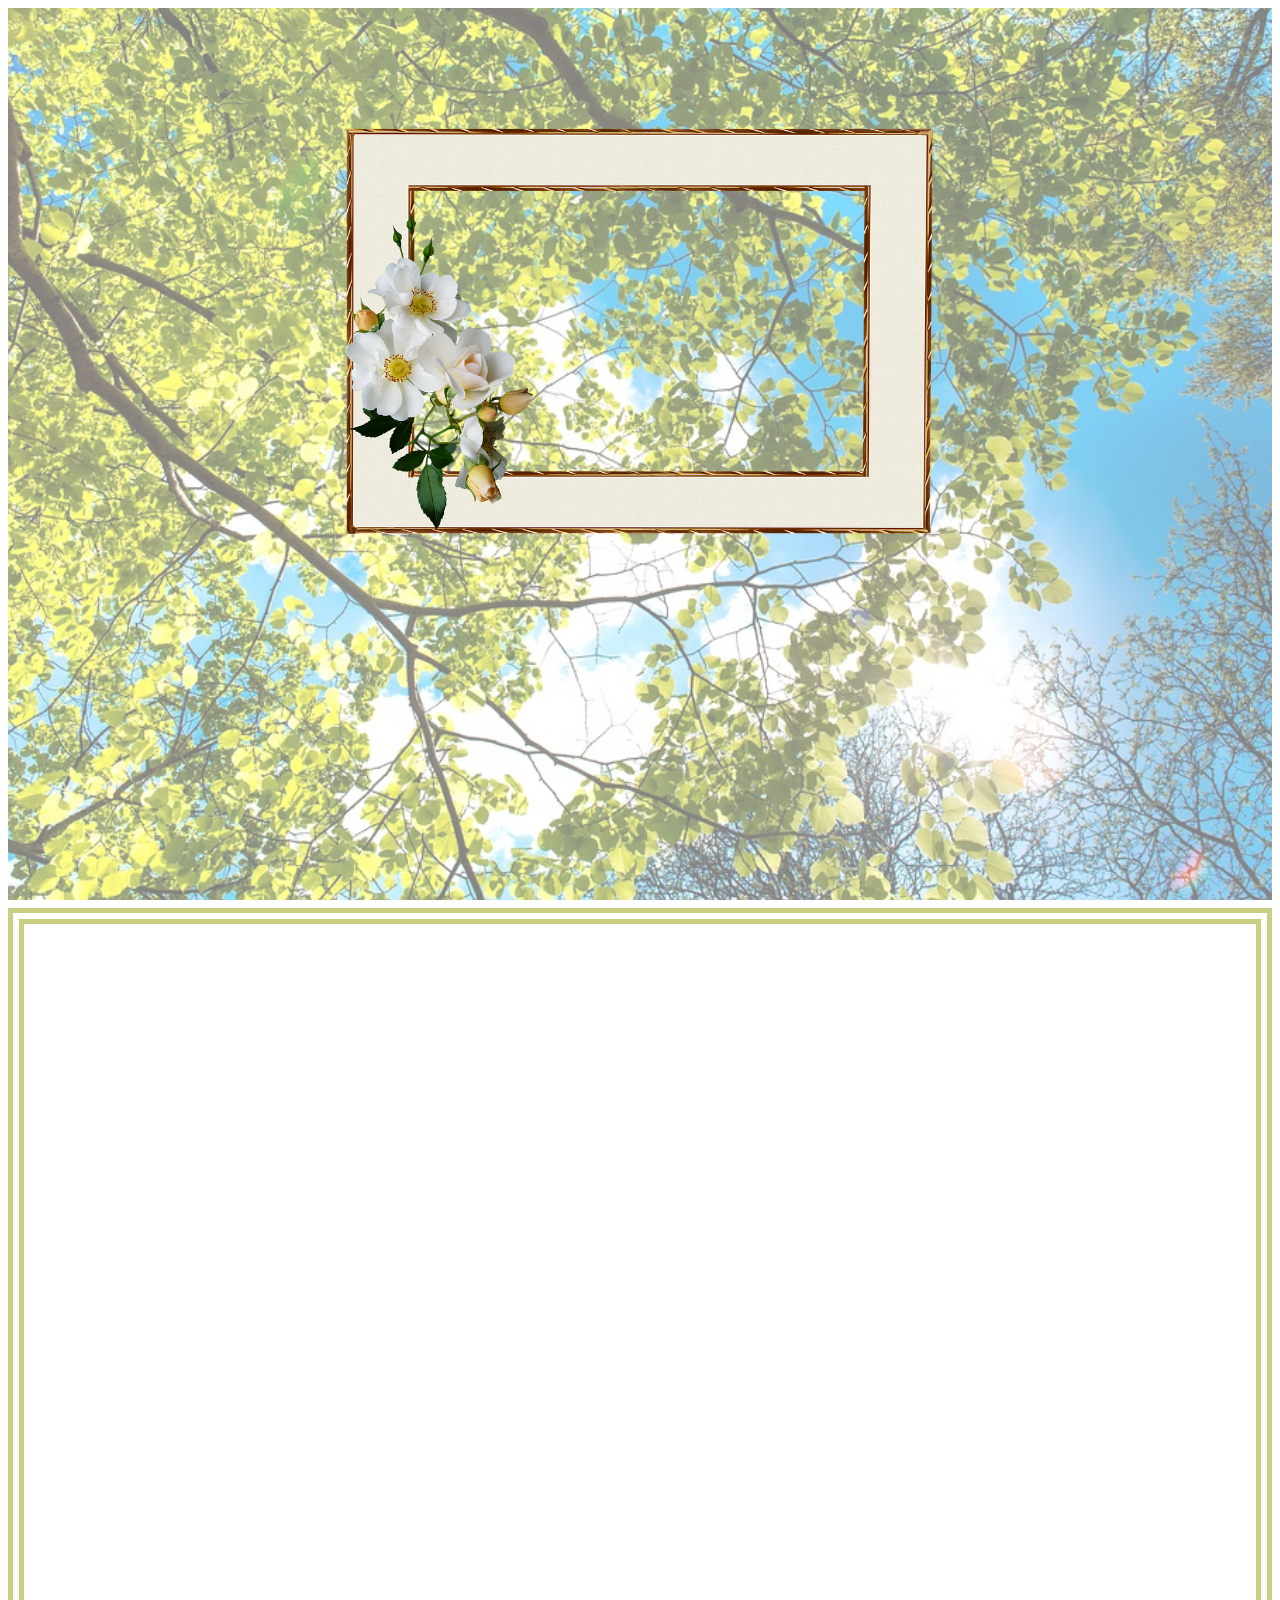
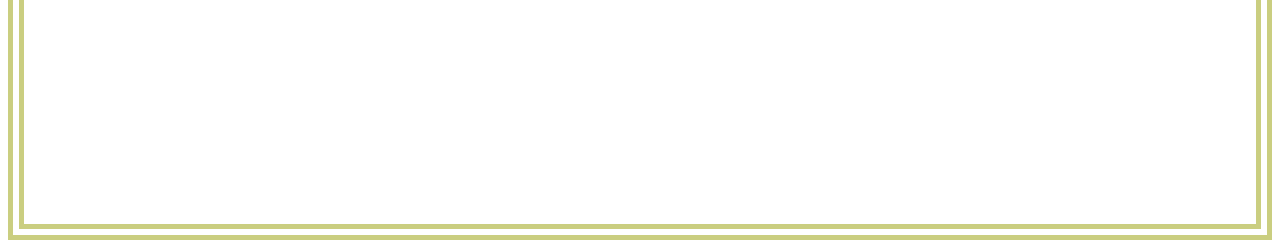
==== index.html @ 6a22678a "first commit" ====
<!DOCTYPE html>
<html lang="en">
  <head>
    <meta charset="utf-8">
    <meta name="viewport" content="width=device-width, initial-scale=1, shrink-to-fit=no">
    <link rel="stylesheet" type="text/css" href="./style.css">
    <link rel="stylesheet" href="https://stackpath.bootstrapcdn.com/bootstrap/4.2.1/css/bootstrap.min.css" integrity="sha384-GJzZqFGwb1QTTN6wy59ffF1BuGJpLSa9DkKMp0DgiMDm4iYMj70gZWKYbI706tWS" crossorigin="anonymous">
    <title>Alisa Barsky</title>
    <script
      src="https://code.jquery.com/jquery-3.3.1.min.js"
      integrity="sha256-FgpCb/KJQlLNfOu91ta32o/NMZxltwRo8QtmkMRdAu8="
      crossorigin="anonymous"> 
    </script>
    <script src="myscripts.js"></script>
  </head>
  <body>
<div class="intro">
    <div class="background"></div>
    <div class="name">Alisa Barsky Suchman</div>
    <div class="my-info">
       
        <div class="profile"></div>
        <div class="title">Software Developer</div>  
    </div>
    <div class="hide scroll-hint">&#11167;</div>

</div>

<div class="about-me">
    <div class="heading"><span class="me">About Me</span></div>
    <ul>
        <li class="me">Graduate of Shenkar College of Engineering, Design and Art.</li>
        <li class="me">My final project won to be one of the excellent projects.</li>
        <li class="me">Highly motivated to learn, create, and contribute all my energy.</li>

    </ul>
        <div class="social"><a href="https://github.com/alisabar" class="github"></a><a href="https://www.linkedin.com/in/alisa-barsky-suchman/" class="linkedin"></a></div>
        <div class="thanks">Thank`s for reading!</div>
</div>


    <script src="https://code.jquery.com/jquery-3.3.1.slim.min.js" integrity="sha384-q8i/X+965DzO0rT7abK41JStQIAqVgRVzpbzo5smXKp4YfRvH+8abtTE1Pi6jizo" crossorigin="anonymous"></script>
    <script src="https://cdnjs.cloudflare.com/ajax/libs/popper.js/1.14.6/umd/popper.min.js" integrity="sha384-wHAiFfRlMFy6i5SRaxvfOCifBUQy1xHdJ/yoi7FRNXMRBu5WHdZYu1hA6ZOblgut" crossorigin="anonymous"></script>
    <script src="https://stackpath.bootstrapcdn.com/bootstrap/4.2.1/js/bootstrap.min.js" integrity="sha384-B0UglyR+jN6CkvvICOB2joaf5I4l3gm9GU6Hc1og6Ls7i6U/mkkaduKaBhlAXv9k" crossorigin="anonymous"></script>
  </body>
</html>
---- style.css ----
@media screen and (max-width: 1400px) {
body, html {
  height: 100%;
}

.intro{

  height: 100%; 
  width: 100%;


}
.background{
  opacity:0.5;
  position: relative;
  background-attachment: fixed;
  background-position: center;
  background-repeat: no-repeat;
  background-size: cover;
  background-image: url('sky-3382223_960_720.jpg');
  height: 100%; 
  width: 100%;
  z-index: -2;
}
.my-info{

    background-image: url(frame-3068395_960_720.png);
    background-repeat: no-repeat;
    background-size: 100% 100%;
    position: absolute;
    width: 38rem;
    top: 13%;
    left: 0;
    right: 0;
    margin-left: auto;
    margin-right: auto;
    height: 27rem; 
 
   

}
a{
    margin-left: 8px;
    margin-right: 8px;
}
.name{
    opacity: 0;
    position: absolute;
    width: fit-content;
    top: 14%;
    left: 0;
    right: 0;
    margin-left: auto;
    margin-right: auto;
    font-size: 2.5rem;
    -webkit-animation-name: fade-in;
    -webkit-animation-duration: 1.5s;
    -webkit-animation-delay: 2s;
    -webkit-animation-fill-mode: forwards;
    animation-name: fade-in;
    animation-duration: 1.5s;
    animation-delay: 2s;
    animation-fill-mode: forwards;
    z-index: 1;
}

.profile{

    opacity: 0;
    background-image: url(pic-for-desktop.png);
    background-size: 100% 100%;
    background-position: center;
    background-repeat: no-repeat;
    width: 32rem;
    height: 22rem;
    top: 13%;
    position: absolute;
    left: 0;
    right: 0;
    margin-left: auto;
    margin-right: auto;
    -webkit-animation-name: fade-in;
    -webkit-animation-duration: 1.5s;
    -webkit-animation-delay: 1s;
    -webkit-animation-fill-mode: forwards;

    animation-name: fade-in;
    animation-duration: 1.5s;
    animation-delay: 1s;
    animation-fill-mode: forwards;
    z-index: -1;
    width: 85%;


}


.github{
    background-image: url(github.png);
    background-size: 100% 100%;
    background-position: center;
    background-repeat: no-repeat;
    width: 6rem;
    height: 6rem;
    display: inline-block;
}
.linkedin{
    background-image: url(linkedin.png);
    background-size: 100% 100%;
    background-position: center;
    background-repeat: no-repeat;
    width: 5.6rem;
    height: 5.6rem;
    display: inline-block;
}
.title{
    opacity: 0;
    position: absolute;
    width: fit-content;
    top: 83%;
    left: 3%;
    right: 0;
    margin-left: auto;
    margin-right: auto;
    font-size: 2rem;
    -webkit-animation-name: fade-in;
    -webkit-animation-duration: 1.5s;
    -webkit-animation-delay: 3s;
    -webkit-animation-fill-mode: forwards;
    
    animation-name: fade-in;
    animation-duration: 1.5s;
    animation-delay: 3s;
    animation-fill-mode: forwards;
}
.scroll-hint{
  display: none;
}
.about-me{
  height: 100%;
  background-color:white;
  border-style: double;
  border-color: #cace80;
  border-width: 1rem;
} 
.social-magic {
  
    width: fit-content;
    margin: auto;
    margin-top: 10%;
    -webkit- animation-name: fade-in;
    -webkit-animation-duration: 1.5s;
    -webkit-animation-delay: 4s;
    -webkit-animation-fill-mode: forwards;
  
    animation-name: fade-in;
    animation-duration: 1.5s;
    animation-delay: 4s;
    animation-fill-mode: forwards;
}
.social{
  opacity: 0;
}
.me{
  opacity: 0;
 
}
.heading{
    width: 100%;
    text-align: center;
}
ul{
  width: fit-content;
  margin:auto; 
}
li{
  font-size: 1.5rem;
   margin-top: 2%;
}
.head{
    opacity: 0;
    font-size: 2.5rem;
    -webkit-animation-name: fade-in;
    -webkit-animation-duration: 2s;
    -webkit-animation-delay: 0s;
    -webkit-animation-fill-mode: forwards;
  
    animation-name: fade-in;
    animation-duration: 2s;
    animation-delay: 0s;
    animation-fill-mode: forwards;
    text-decoration: underline;
}
.thanks{
    opacity: 0;
}
.thanks-magic{
 
  width: fit-content;
  margin: auto;
  margin-top: 5%;
  -webkit-animation-name: fade-in;
  -webkit-animation-duration: 1.5s;
  -webkit-animation-delay: 5s;
  -webkit-animation-fill-mode: forwards;
 
  animation-name: fade-in;
  animation-duration: 1.5s;
  animation-delay: 5s;
  animation-fill-mode: forwards;
  font-size: 1.5rem;
  font-style: italic;
}
@-webkit-keyframes fade-in {
  0% {opacity: 0;}
  100% {opacity: 1;}
}
@keyframes fade-in {
  0% {opacity: 0;}
  100% {opacity: 1;}
}
}
@media screen and (max-width: 677px) {
.intro{
         height: 100%;

    width: 100%;
}
.background{

    background-image:url(natural.jpg);
    height: 100%;
    width: 100%;
    z-index: -2;
    background-color: #cace80;
}
    .my-info{

    background-image: none;
    position: absolute;
    width: 70%;
    top: 0;
    left: 0;
    right: 0;
    margin-left: auto;
    margin-right: auto;
    height: 27rem;

  }
  a{
      margin-left: 8px;
      margin-right: 8px;
  }
  .name{
    opacity: 0;
    position: absolute;
    width: 100%;
    top: 3%;
    left: 0;
    right: 0;
    margin-left: auto;
    margin-right: auto;
    font-size: 1.5rem;
    text-align: center;
    color: white;
  }

  .profile{

    opacity: 0;
    background-image: url(pic-for-mobile.png);
    background-position: center;
    background-repeat: no-repeat;
    width: 13rem;
    height: 20rem;
    top: 27%;
    position: absolute;
    z-index: -1;
    border-radius: 50%;

  }


  .github{

      background-image: url(github.png);
      background-size: 100% 100%;
      background-position: center;
      background-repeat: no-repeat;
      width: 4.3rem;
      height: 4.3rem;
      display: inline-block;
  }
  .linkedin{

      background-image: url(linkedin.png);
      background-size: 100% 100%;
      background-position: center;
      background-repeat: no-repeat;
      width: 4rem;
      height: 4rem;
      display: inline-block;
  }
  .title{

    opacity: 0;
    position: absolute;
    width: fit-content;
    top: 15%;
    left: 3%;
    right: 0;
    margin-left: auto;
    margin-right: auto;
    font-size: 1.2rem;
    color: white;
  }
  .scroll-hint{
    display: block;
    color: white;
    font-size: 3rem;
    position: absolute;
    bottom: 0;
    left: 0;
    right: 0;
    text-align: center;
  }
  .hide{
    display: none;
  }
  .about-me{

    height: 100%;
    background-color:white;
    border-style: double;
    border-color: #cace80;
    border-width: 1rem;
  } 
  .social {
      width: fit-content;
      margin: auto;
      margin-top: 10%;
  }
  .me{
    opacity: 0;
  
  }
  .heading{
      width: 100%;
      text-align: center;
  }
  ul{
      margin-top: 1rem;
      width: fit-content;
      margin:auto; 
  }
  li{
      font-size: 1.3rem;
      margin-top: 8%;
  }

  .head{
      opacity: 0;
      font-size: 1.5rem;
      text-decoration: underline;
  }
  .thanks{
      width: fit-content;
      margin: auto;
      margin-top: 7%;
      font-size: 1.5rem;
      font-style: italic;
  }

}
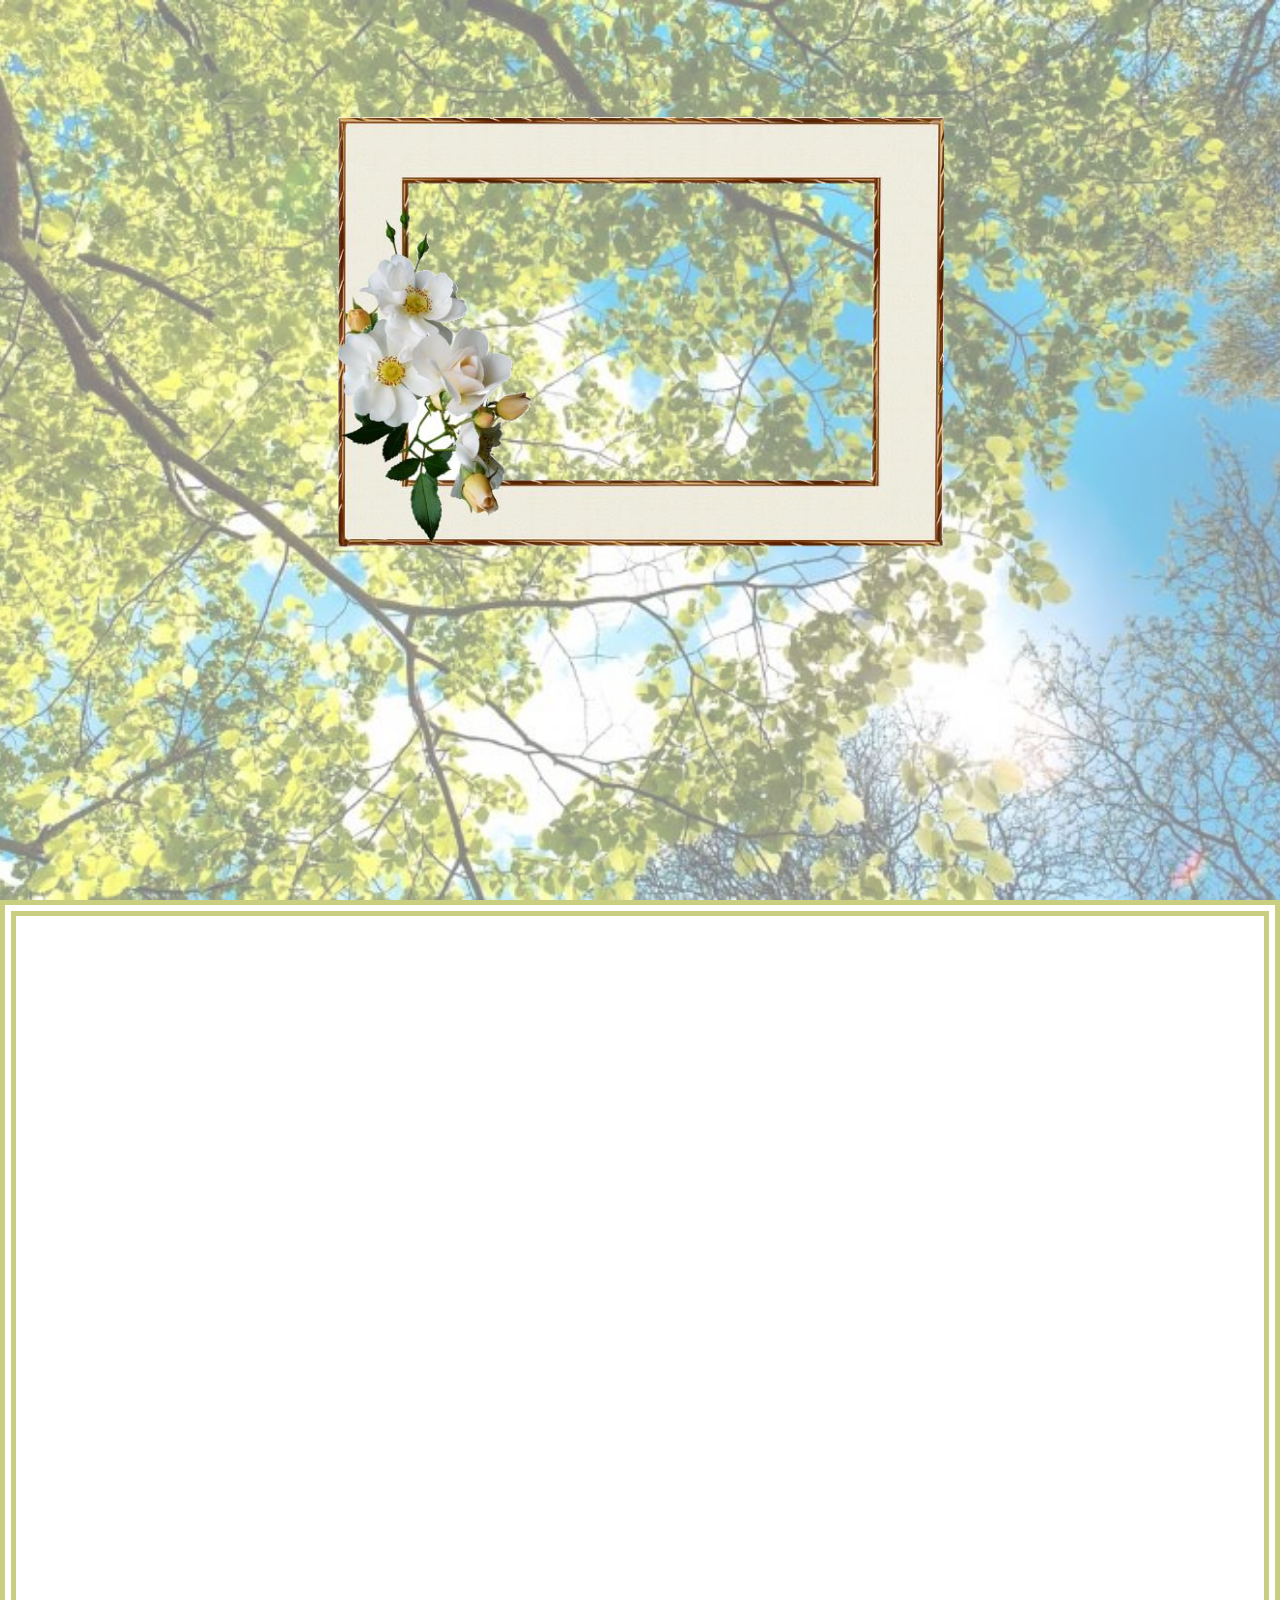
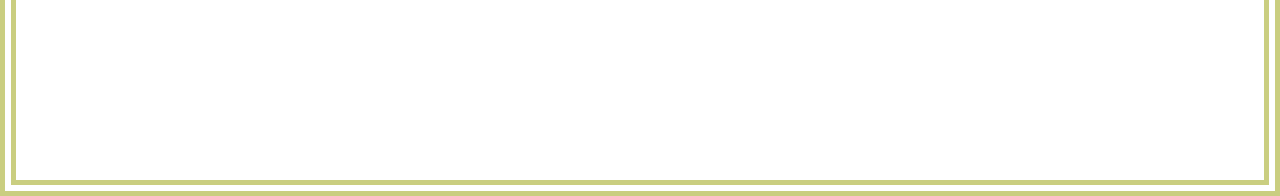
==== commit 28c3fc5c: "icon , height" ====
--- a/index.html
+++ b/index.html
@@ -4,7 +4,8 @@
     <meta charset="utf-8">
     <meta name="viewport" content="width=device-width, initial-scale=1, shrink-to-fit=no">
     <link rel="stylesheet" type="text/css" href="./style.css">
-    <link rel="stylesheet" href="https://stackpath.bootstrapcdn.com/bootstrap/4.2.1/css/bootstrap.min.css" integrity="sha384-GJzZqFGwb1QTTN6wy59ffF1BuGJpLSa9DkKMp0DgiMDm4iYMj70gZWKYbI706tWS" crossorigin="anonymous">
+ <!--    <link rel="stylesheet" href="https://stackpath.bootstrapcdn.com/bootstrap/4.2.1/css/bootstrap.min.css" integrity="sha384-GJzZqFGwb1QTTN6wy59ffF1BuGJpLSa9DkKMp0DgiMDm4iYMj70gZWKYbI706tWS" crossorigin="anonymous"> -->
+    <link rel="stylesheet" href="https://use.fontawesome.com/releases/v5.6.3/css/all.css" integrity="sha384-UHRtZLI+pbxtHCWp1t77Bi1L4ZtiqrqD80Kn4Z8NTSRyMA2Fd33n5dQ8lWUE00s/" crossorigin="anonymous">
     <title>Alisa Barsky</title>
     <script
       src="https://code.jquery.com/jquery-3.3.1.min.js"
@@ -22,7 +23,8 @@
         <div class="profile"></div>
         <div class="title">Software Developer</div>  
     </div>
-    <div class="hide scroll-hint">&#11167;</div>
+
+    <div class="hide scroll-hint"><i class="fas fa-arrow-down"></i></div>
 
 </div>
 
@@ -38,9 +40,10 @@
         <div class="thanks">Thank`s for reading!</div>
 </div>
 
-
+<!-- 
+   &#11167;
     <script src="https://code.jquery.com/jquery-3.3.1.slim.min.js" integrity="sha384-q8i/X+965DzO0rT7abK41JStQIAqVgRVzpbzo5smXKp4YfRvH+8abtTE1Pi6jizo" crossorigin="anonymous"></script>
     <script src="https://cdnjs.cloudflare.com/ajax/libs/popper.js/1.14.6/umd/popper.min.js" integrity="sha384-wHAiFfRlMFy6i5SRaxvfOCifBUQy1xHdJ/yoi7FRNXMRBu5WHdZYu1hA6ZOblgut" crossorigin="anonymous"></script>
-    <script src="https://stackpath.bootstrapcdn.com/bootstrap/4.2.1/js/bootstrap.min.js" integrity="sha384-B0UglyR+jN6CkvvICOB2joaf5I4l3gm9GU6Hc1og6Ls7i6U/mkkaduKaBhlAXv9k" crossorigin="anonymous"></script>
+    <script src="https://stackpath.bootstrapcdn.com/bootstrap/4.2.1/js/bootstrap.min.js" integrity="sha384-B0UglyR+jN6CkvvICOB2joaf5I4l3gm9GU6Hc1og6Ls7i6U/mkkaduKaBhlAXv9k" crossorigin="anonymous"></script> -->
   </body>
 </html>--- a/style.css
+++ b/style.css
@@ -1,7 +1,10 @@
 
-@media screen and (max-width: 1400px) {
+@media screen and (max-width: 3000px) {
 body, html {
-  height: 100%;
+    height: 100%;
+    width: 100%;
+    margin: 0;
+    padding: 0;
 }
 
 .intro{
@@ -118,7 +121,7 @@
     opacity: 0;
     position: absolute;
     width: fit-content;
-    top: 83%;
+    top: 86.5%;
     left: 3%;
     right: 0;
     margin-left: auto;
@@ -138,7 +141,7 @@
   display: none;
 }
 .about-me{
-  height: 100%;
+  height: 96%;
   background-color:white;
   border-style: double;
   border-color: #cace80;
@@ -169,6 +172,7 @@
 .heading{
     width: 100%;
     text-align: center;
+    margin-bottom: 3rem;
 }
 ul{
   width: fit-content;
@@ -223,9 +227,9 @@
 }
 @media screen and (max-width: 677px) {
 .intro{
-         height: 100%;
-
-    width: 100%;
+    height: 100%;
+    width: 100%;
+
 }
 .background{
 
@@ -235,7 +239,7 @@
     z-index: -2;
     background-color: #cace80;
 }
-    .my-info{
+.my-info{
 
     background-image: none;
     position: absolute;
@@ -261,7 +265,7 @@
     right: 0;
     margin-left: auto;
     margin-right: auto;
-    font-size: 1.5rem;
+    font-size: 2rem;
     text-align: center;
     color: white;
   }
@@ -269,12 +273,12 @@
   .profile{
 
     opacity: 0;
-    background-image: url(pic-for-mobile.png);
+    background-image: url(pic-for-mobile.jpg);
     background-position: center;
     background-repeat: no-repeat;
     width: 13rem;
     height: 20rem;
-    top: 27%;
+    top: 30%;
     position: absolute;
     z-index: -1;
     border-radius: 50%;
@@ -307,18 +311,18 @@
     opacity: 0;
     position: absolute;
     width: fit-content;
-    top: 15%;
+    top: 17%;
     left: 3%;
     right: 0;
     margin-left: auto;
     margin-right: auto;
-    font-size: 1.2rem;
+    font-size: 1.6rem;
     color: white;
   }
   .scroll-hint{
     display: block;
     color: white;
-    font-size: 3rem;
+    font-size: 2rem;
     position: absolute;
     bottom: 0;
     left: 0;
@@ -329,8 +333,7 @@
     display: none;
   }
   .about-me{
-
-    height: 100%;
+    height: -webkit-fill-available;
     background-color:white;
     border-style: double;
     border-color: #cace80;
@@ -373,3 +376,156 @@
   }
 
 }
+
+@media screen and (max-width: 400px) {
+.intro{
+    height: 100%;
+    width: 100%;
+
+}
+.background{
+
+    background-image:url(natural.jpg);
+    height: 100%;
+    z-index: -2;
+    width: 100%;
+    background-color: #cace80;
+}
+.my-info{
+
+    background-image: none;
+    position: absolute;
+    width: 70%;
+    top: 0;
+    left: 0;
+    right: 0;
+    margin-left: auto;
+    margin-right: auto;
+    height: 27rem;
+
+  }
+  a{
+      margin-left: 8px;
+      margin-right: 8px;
+  }
+  .name{
+    opacity: 0;
+    position: absolute;
+    width: 100%;
+    top: 3%;
+    left: 0;
+    right: 0;
+    margin-left: auto;
+    margin-right: auto;
+    font-size: 1.6rem;
+    text-align: center;
+    color: white;
+  }
+
+  .profile{
+
+    opacity: 0;
+    background-image: url(pic-for-mobile.jpg);
+    background-position: center;
+    background-repeat: no-repeat;
+    width: 12rem;
+    height: 18rem;
+    top: 27%;
+    position: absolute;
+    z-index: -1;
+    border-radius: 50%;
+
+  }
+
+
+  .github{
+
+      background-image: url(github.png);
+      background-size: 100% 100%;
+      background-position: center;
+      background-repeat: no-repeat;
+      width: 2.3rem;
+      height: 2.3rem;
+      display: inline-block;
+  }
+  .linkedin{
+
+      background-image: url(linkedin.png);
+      background-size: 100% 100%;
+      background-position: center;
+      background-repeat: no-repeat;
+      width: 2rem;
+      height: 2rem;
+      display: inline-block;
+  }
+  .title{
+
+    opacity: 0;
+    position: absolute;
+    width: fit-content;
+    top: 15%;
+    left: 3%;
+    right: 0;
+    margin-left: auto;
+    margin-right: auto;
+    font-size: 1.4rem;
+    color: white;
+  }
+  .scroll-hint{
+    display: block;
+    color: white;
+    font-size: 1.5rem;
+    position: absolute;
+    bottom: 0;
+    left: 0;
+    right: 0;
+    text-align: center;
+  }
+  .hide{
+    display: none;
+  }
+  .about-me{
+    height: -webkit-fill-available;
+    background-color:white;
+    border-style: double;
+    border-color: #cace80;
+    border-width: 1rem;
+  } 
+  .social {
+      width: fit-content;
+      margin: auto;
+      margin-top: 10%;
+  }
+  .me{
+    opacity: 0;
+  
+  }
+  .heading{
+      width: 100%;
+      text-align: center;
+  }
+  ul{
+      margin-top: 1rem;
+      width: fit-content;
+      margin:auto; 
+  }
+  li{
+      font-size: 1rem;
+      margin-top: 8%;
+  }
+
+  .head{
+      opacity: 0;
+      font-size: 1.1rem;
+      text-decoration: underline;
+  }
+  .thanks{
+      width: fit-content;
+      margin: auto;
+      margin-top: 7%;
+      font-size: 1.1rem;
+      font-style: italic;
+  }
+
+}
+
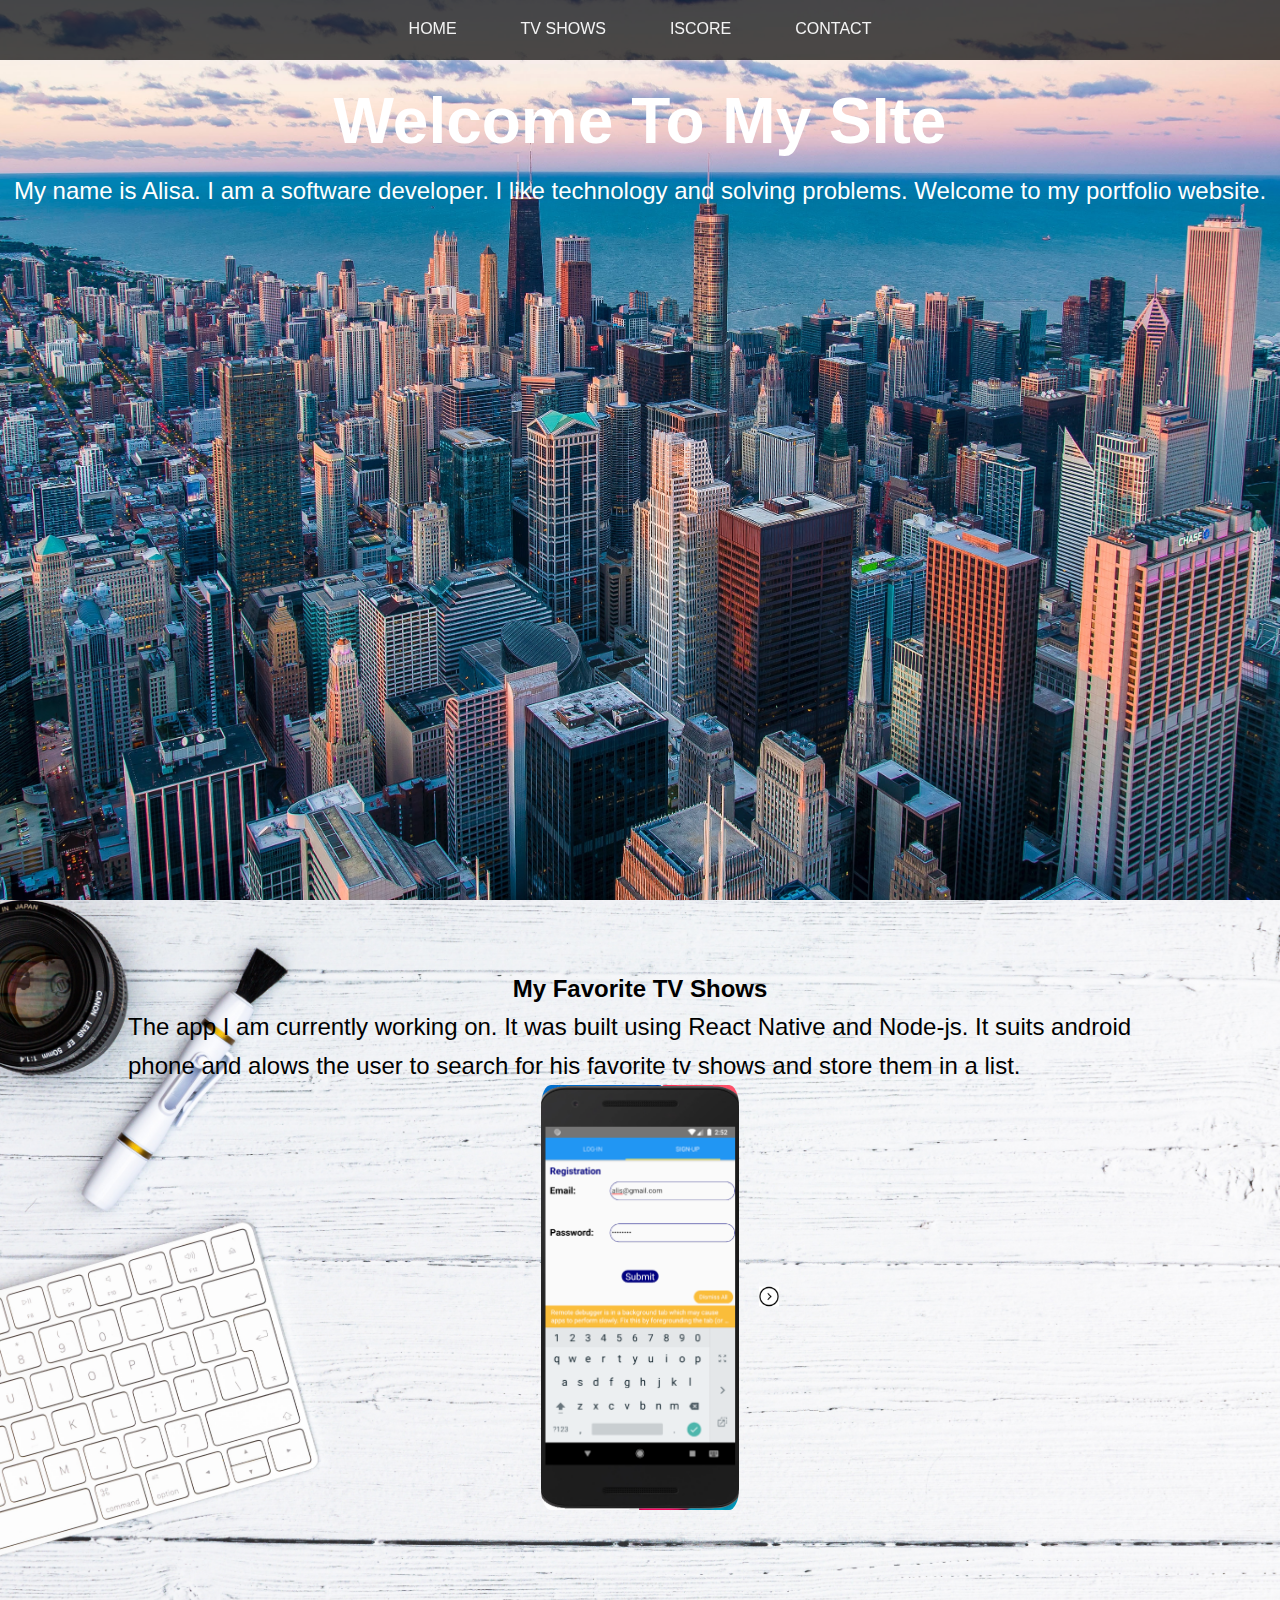
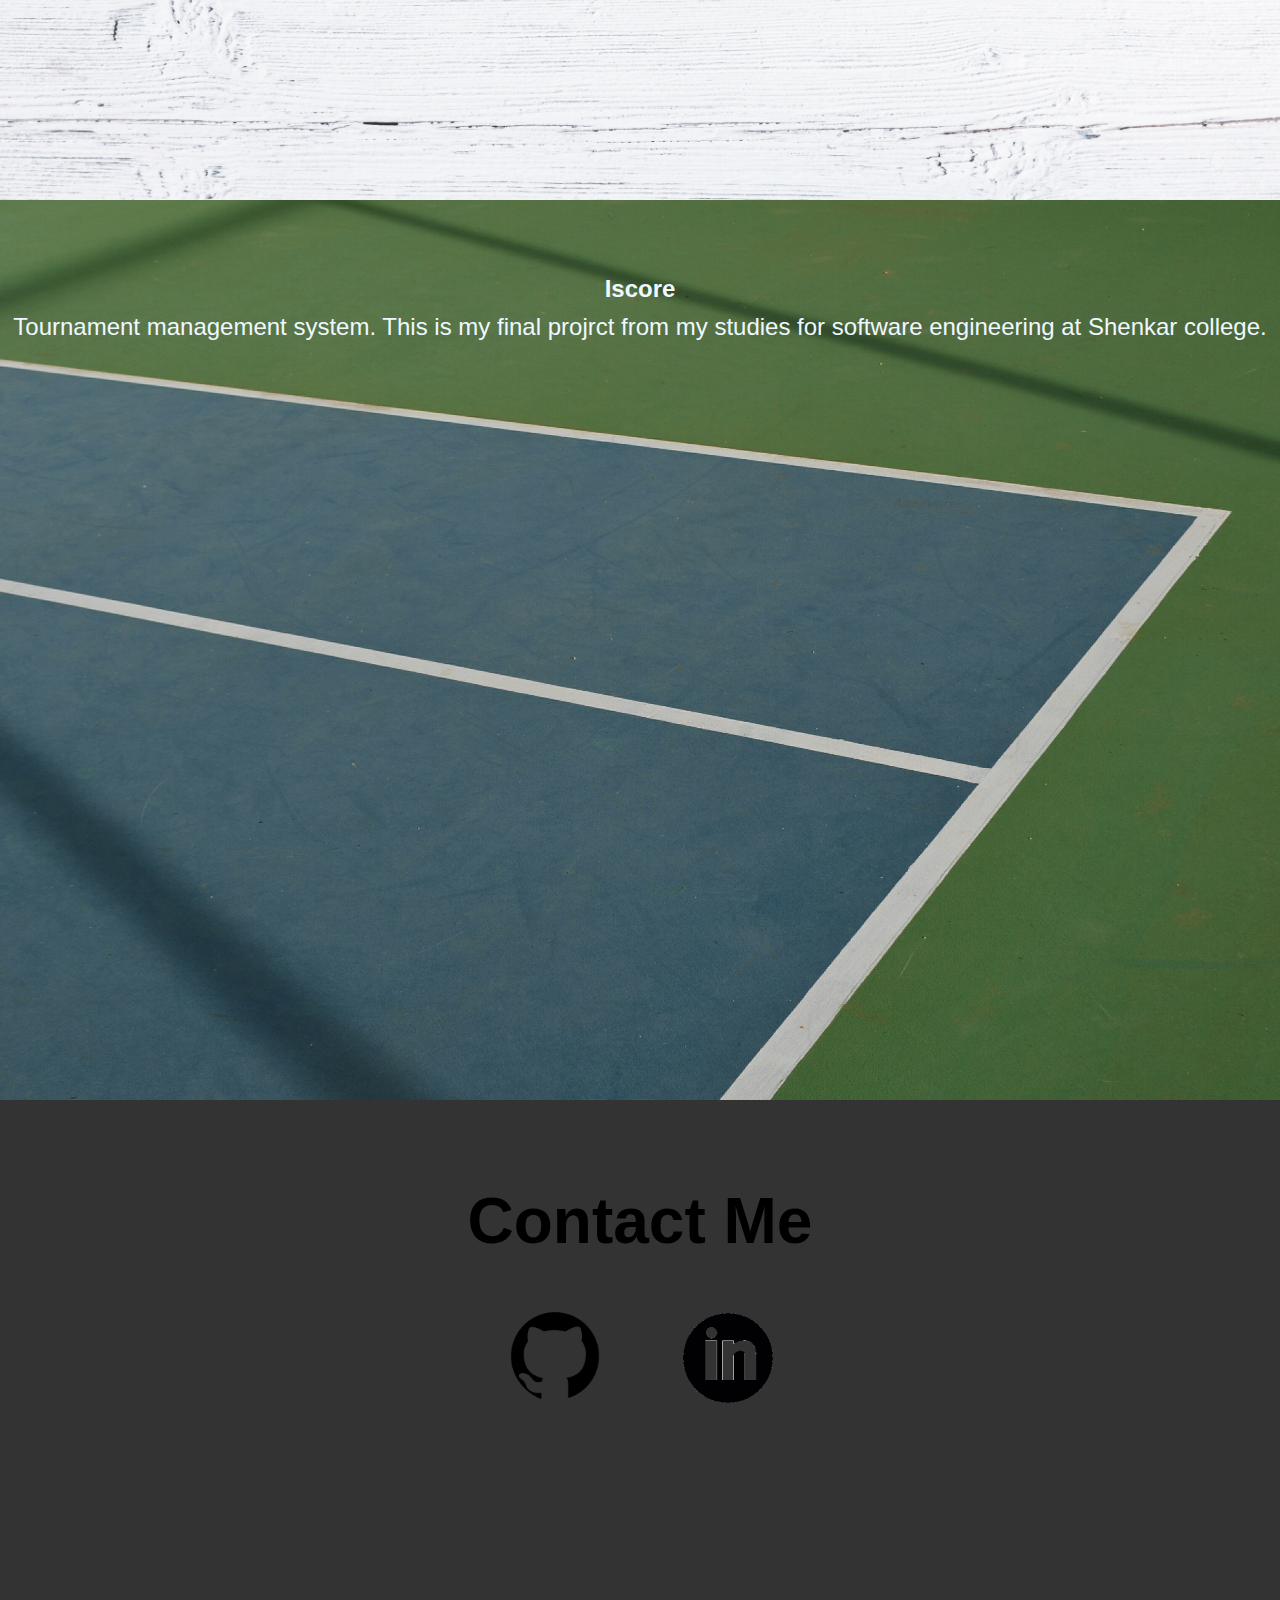
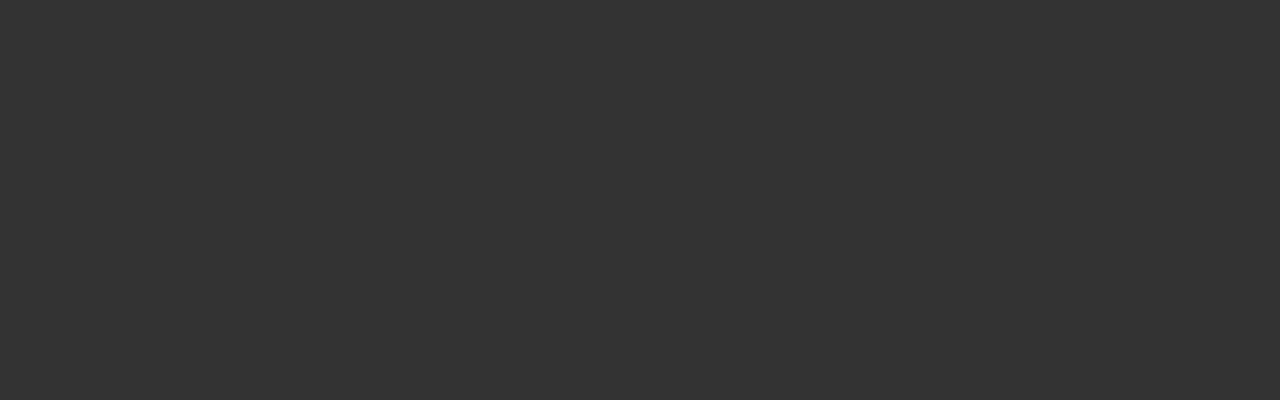
==== commit 61dd8066: "my new page" ====
--- a/index.html
+++ b/index.html
@@ -1,49 +1,126 @@
 <!DOCTYPE html>
 <html lang="en">
-  <head>
-    <meta charset="utf-8">
-    <meta name="viewport" content="width=device-width, initial-scale=1, shrink-to-fit=no">
-    <link rel="stylesheet" type="text/css" href="./style.css">
- <!--    <link rel="stylesheet" href="https://stackpath.bootstrapcdn.com/bootstrap/4.2.1/css/bootstrap.min.css" integrity="sha384-GJzZqFGwb1QTTN6wy59ffF1BuGJpLSa9DkKMp0DgiMDm4iYMj70gZWKYbI706tWS" crossorigin="anonymous"> -->
-    <link rel="stylesheet" href="https://use.fontawesome.com/releases/v5.6.3/css/all.css" integrity="sha384-UHRtZLI+pbxtHCWp1t77Bi1L4ZtiqrqD80Kn4Z8NTSRyMA2Fd33n5dQ8lWUE00s/" crossorigin="anonymous">
-    <title>Alisa Barsky</title>
-    <script
-      src="https://code.jquery.com/jquery-3.3.1.min.js"
-      integrity="sha256-FgpCb/KJQlLNfOu91ta32o/NMZxltwRo8QtmkMRdAu8="
-      crossorigin="anonymous"> 
-    </script>
-    <script src="myscripts.js"></script>
-  </head>
-  <body>
-<div class="intro">
-    <div class="background"></div>
-    <div class="name">Alisa Barsky Suchman</div>
-    <div class="my-info">
-       
-        <div class="profile"></div>
-        <div class="title">Software Developer</div>  
+
+<head>
+    <meta charset="UTF-8">
+    <meta name="viewport" content="width=device-width, initial-scale=1.0">
+    <meta http-equiv="X-UA-Compatible" content="ie=edge">
+    <title>
+        Alisa Website
+    </title>
+    <link href="https://fonts.googleapis.com/css?family=Sriracha&display=swap" rel="stylesheet">
+
+    <link rel="stylesheet" href="styles.css">
+    <script src="https://cdnjs.cloudflare.com/ajax/libs/jquery/3.4.1/jquery.min.js"></script>
+
+
+</head>
+
+<body>
+    <div class="container">
+        <nav class="navbar">
+            <ul>
+                <li><a href="#home">Home</a></li>
+                <li><a href="#about">TV Shows</a></li>
+                <li><a href="#service">Iscore</a></li>
+                <li><a href="#contact">Contact</a></li>
+            </ul>
+        </nav>
+        <section id="home">
+            <article class="about-me">
+                <h1>Welcome To My SIte</h1>
+                <p>My name is Alisa. I am a software developer. I like technology and solving problems. Welcome to my portfolio website. </p>
+            </article>
+            
+            
+        </section>
+        <section id="about" class="tv-shows">
+            <article class="introduction">
+                <h2>My Favorite TV Shows</h2>
+                <p>The app I am currently working on. It was built using React Native and Node-js. It suits android phone and alows the
+                    user to search for his favorite tv shows and store them in a list.</p>
+            </article>
+            <div class="carousel_container">
+                
+                <div class="carousel">
+
+                    <button class="carousel__button carousel__button--left is-hidden">
+                        <img src="./images/left.png" alt="">
+                    </button>
+
+                    <div class="carousel__track-container">
+                        <ul class="carousel__track">
+                            <li class="carousel__slide current-slide">
+                                <img class="carousel__img" src="./images/register.png" alt="">
+                            </li>
+                            <li class="carousel__slide">
+                                <img class="carousel__img" src="./images/home-page.png" alt="">
+                            </li>
+                            <li class="carousel__slide">
+                                <img class="carousel__img" src="./images/tvshow.png" alt="">
+                            </li>
+                            <li class="carousel__slide">
+                                <img class="carousel__img" src="./images/favorites.png" alt="">
+                            </li>
+                            <li class="carousel__slide">
+                                <img class="carousel__img" src="./images/anothertvshow.png" alt="">
+                            </li>
+                            <li class="carousel__slide">
+                                <img class="carousel__img" src="./images/favorites2.png" alt="">
+                            </li>
+                            <li class="carousel__slide">
+                                <img class="carousel__img" src="./images/delete.png" alt="">
+                            </li>
+                            <li class="carousel__slide">
+                                <img class="carousel__img" src="./images/confirmdelete.png" alt="">
+                            </li>
+                            <li class="carousel__slide">
+                                <img class="carousel__img" src="./images/afterdelete.png" alt="">
+                            </li>
+                        </ul>
+                    </div>
+
+                    <button class="carousel__button carousel__button--right">
+                        <img src="./images/right.png" alt="">
+                    </button>
+
+                    <div class="carousel__nav">
+                        <button class="carousel__indicator current-slide"></button>
+                        <button class="carousel__indicator"></button>
+                        <button class="carousel__indicator"></button>
+                        <button class="carousel__indicator"></button>
+                        <button class="carousel__indicator"></button>
+                        <button class="carousel__indicator"></button>
+                        <button class="carousel__indicator"></button>
+                        <button class="carousel__indicator"></button>
+                        <button class="carousel__indicator"></button>
+                    </div>
+                    
+                </div>
+
+            </div>
+        </section>
+        <section id="service">
+            <article class="iscore">
+                <h2>Iscore</h2>
+                <p>Tournament management system. This is my final projrct from my studies for software engineering at Shenkar college. </p>
+            </article>
+
+            <iframe width="560" height="315" src="https://www.youtube.com/embed/_8Yew6Hn0pY" frameborder="0" allow="accelerometer; autoplay; encrypted-media; gyroscope; picture-in-picture" allowfullscreen></iframe>
+        </section>
+        <section id="contact">
+            <article class="contact">
+                <h1>Contact Me</h1>
+                <div class="social">
+                    <a href="https://github.com/alisabar" class="github"></a>
+                    <a href="https://www.linkedin.com/in/alisa-barsky-suchman/" class="linkedin"></a></div>
+            </article>
+
+        </section>
     </div>
+    
+    <script src="js/script.js"></script>
+    <script src="carousel/carousel.js"></script>
+</body>
 
-    <div class="hide scroll-hint"><i class="fas fa-arrow-down"></i></div>
-
-</div>
-
-<div class="about-me">
-    <div class="heading"><span class="me">About Me</span></div>
-    <ul>
-        <li class="me">Graduate of Shenkar College of Engineering, Design and Art.</li>
-        <li class="me">My final project won to be one of the excellent projects.</li>
-        <li class="me">Highly motivated to learn, create, and contribute all my energy.</li>
-
-    </ul>
-        <div class="social"><a href="https://github.com/alisabar" class="github"></a><a href="https://www.linkedin.com/in/alisa-barsky-suchman/" class="linkedin"></a></div>
-        <div class="thanks">Thank`s for reading!</div>
-</div>
-
-<!-- 
-   &#11167;
-    <script src="https://code.jquery.com/jquery-3.3.1.slim.min.js" integrity="sha384-q8i/X+965DzO0rT7abK41JStQIAqVgRVzpbzo5smXKp4YfRvH+8abtTE1Pi6jizo" crossorigin="anonymous"></script>
-    <script src="https://cdnjs.cloudflare.com/ajax/libs/popper.js/1.14.6/umd/popper.min.js" integrity="sha384-wHAiFfRlMFy6i5SRaxvfOCifBUQy1xHdJ/yoi7FRNXMRBu5WHdZYu1hA6ZOblgut" crossorigin="anonymous"></script>
-    <script src="https://stackpath.bootstrapcdn.com/bootstrap/4.2.1/js/bootstrap.min.js" integrity="sha384-B0UglyR+jN6CkvvICOB2joaf5I4l3gm9GU6Hc1og6Ls7i6U/mkkaduKaBhlAXv9k" crossorigin="anonymous"></script> -->
-  </body>
 </html>--- a/styles.css
+++ b/styles.css
@@ -0,0 +1,217 @@
+*{
+    margin: 0;
+    padding: 0;
+}
+body{
+    font-family: Arial, Helvetica, sans-serif;
+    background: #333;
+    color: rgb(0, 0, 0);
+    line-height: 1.6;
+    height: 100vh;
+    /* overflow: hidden; */
+}
+.container{
+    width: 100%;
+    height: 100%;
+    /* overflow-y: scroll;
+    scroll-behavior: smooth;
+    scroll-snap-type: y mandatory; */
+}
+.navbar{
+    position: fixed;
+    top:0;
+    z-index: 1;
+    display: flex;
+    width: 100%;
+    height: 60px;
+    background: rgba(0,0,0,0.7);
+}
+.navbar ul{
+    display: flex;
+    list-style: none;
+    width: 100%;
+    justify-content: center;
+}
+.navbar ul li{
+    margin: 0 1rem;
+    padding: 1rem;
+}
+.navbar ul li a{
+    text-decoration: none;
+    text-transform: uppercase;
+    color: #f4f4f4;
+}
+.navbar ul li a:hover{
+    color: skyblue;
+}
+section {
+    display: flex;
+    flex-direction: column;
+    align-items: center;
+   
+    width:100%;
+    height: 100vh;
+    scroll-snap-align: center;
+}
+section h1{
+    font-size: 4rem;
+}
+section p{
+    font-size: 1.5rem;
+ 
+}
+.introduction{
+    width: 80%;
+}
+article{
+    display: flex;
+    flex-direction: column;
+    align-items: center;
+    justify-content: center;
+    margin-top: 70px;
+}
+.about-me{
+    
+    color: rgb(255, 255, 255);
+}
+iframe{
+   margin-top: 5%;
+}
+.iscore{
+    color: aliceblue;
+}
+
+/*carousel*/
+.carousel{
+    position: relative;
+    height: 600px;
+    width:100%;
+    margin: 0 auto;
+}
+.carousel__img{
+    width: 100%;
+    height: 100%;
+    object-fit: cover;
+}
+.carousel__track-container{
+  
+    height: 100%;
+    position: relative;
+    overflow: hidden;
+    border-radius: 5%;
+}
+.carousel__track{ /*ul*/
+    padding: 0;
+    margin: 0;
+    list-style: none;
+    position: relative;
+    height: 100%;
+    transition: transform 250ms ease-in;
+}
+.carousel__slide{/*li*/
+    position: absolute;
+    top:0;
+    bottom: 0;
+    width: 100%;
+}
+.carousel__button{
+    position: absolute;
+    top:50%;
+    transform: translateY(-50%);
+    background: transparent;
+    border: 0;
+    cursor: pointer
+}
+.carousel__button--left{
+    left:-40px;
+}
+.carousel__button--right{
+    right:-40px;
+}
+.carousel__button img{
+    width:20px;
+
+}
+.carousel__nav{
+    display: flex;
+    justify-content: center;
+    padding: 10px 0;
+}
+.carousel__indicator{
+    border:0;
+    border-radius: 50%;
+    width: 10px;
+    height: 12px;
+    background-color:rgba(0, 0, 0, .3);
+    margin: 0 12px;
+    cursor: pointer;
+}
+.carousel__indicator.current-slide{
+    background: rgba(0, 0, 0, .75);
+}
+
+.is-hidden{
+    display: none;
+}
+.social {
+    height: 100%;
+    width: 100%;
+    margin-top: 10%;
+    display: flex;
+    align-items: flex-end;
+    justify-content: space-around;
+}
+.github{
+    background-image: url(images/github.png);
+    background-size: 100% 100%;
+    background-position: center;
+    background-repeat: no-repeat;
+    width: 6rem;
+    height: 6rem;
+    display: inline-block;
+}
+.linkedin{
+    background-image: url(images/linkedin.png);
+    background-size: 100% 100%;
+    background-position: center;
+    background-repeat: no-repeat;
+    width: 5.6rem;
+    height: 5.6rem;
+    display: inline-block;
+}
+
+/*Section Images*/
+
+section#home{
+    background: url(./images/pedro-lastra-Nyvq2juw4_o-unsplash.jpg) no-repeat center 
+    center/cover;
+}
+section#about{
+    background: url(./images/imattsmart-84a31uygTxc-unsplash.jpg) no-repeat center 
+    center/cover;
+}
+section#service{
+    background: url(./images/aleksandar-kyng-dhkdfFxGHfU-unsplash.jpg) no-repeat center 
+    center/cover;
+}
+section#contact{
+    background: url(./images/ian-schneider-TamMbr4okv4-unsplash.jpg) no-repeat center
+    center/cover;
+}
+
+@media screen and (max-width: 1750px) {
+    .carousel{
+        position: relative;
+        height: 425px;
+        width:65%;
+        margin: 0 auto;
+    }
+    .carousel__track-container{
+  
+        height: 100%;
+        position: relative;
+        overflow: hidden;
+        border-radius: 5%;
+    }
+
+}